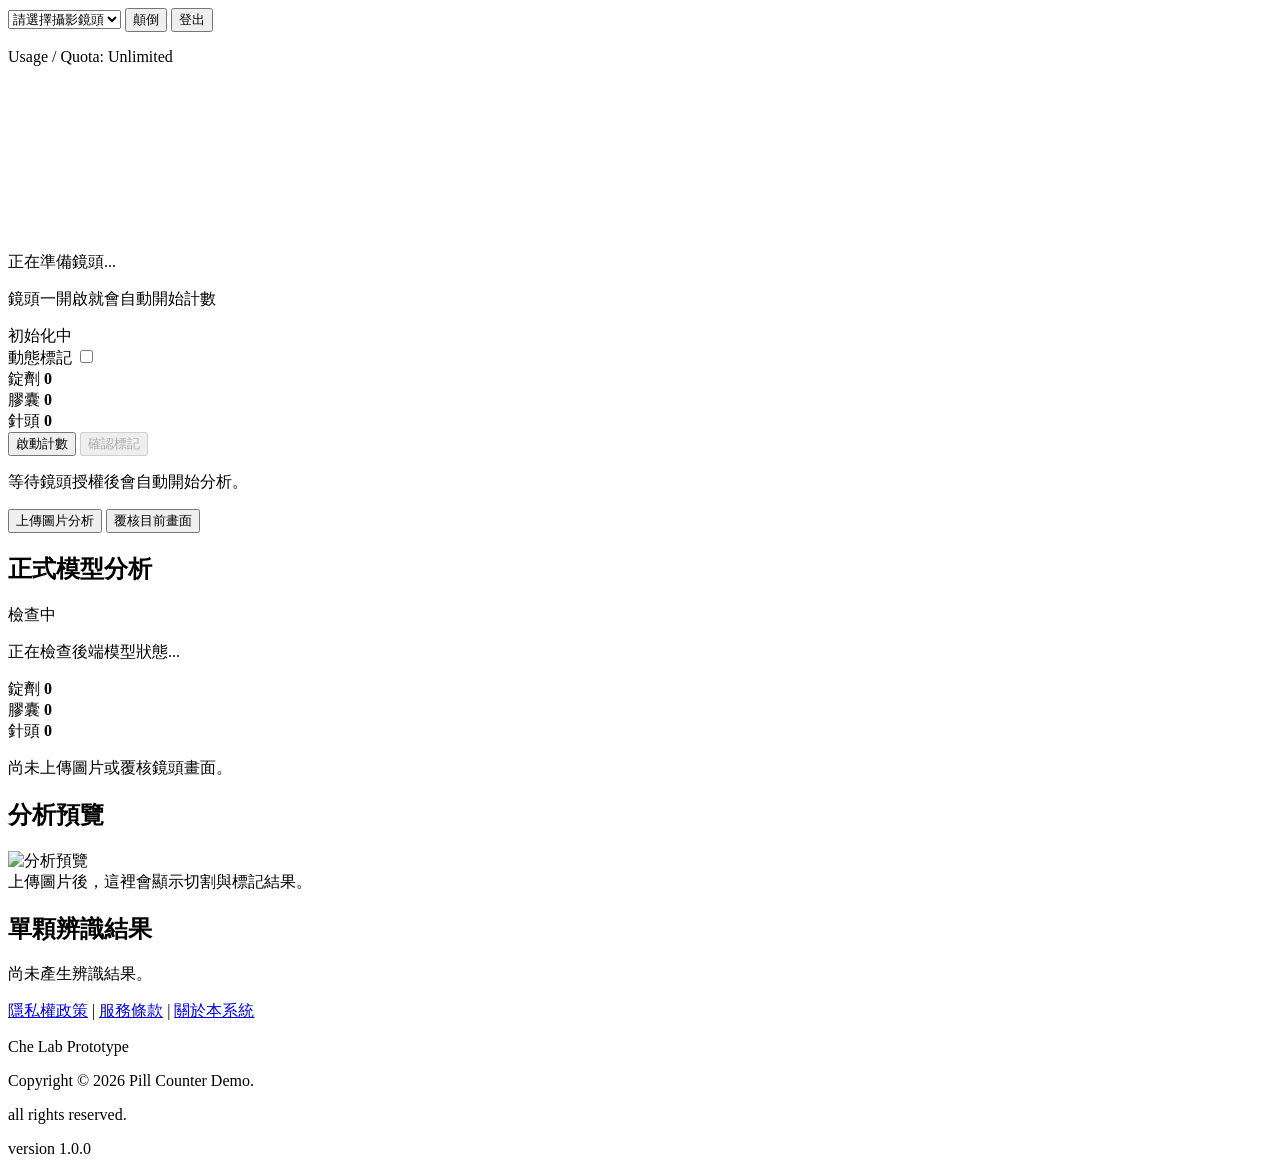
==== index.html @ bf6283bc "Add initial HTML structure for pill counting system" ====
<!doctype html>
<html lang="zh-Hant">
  <head>
    <meta charset="UTF-8" />
    <meta name="viewport" content="width=device-width, initial-scale=1.0" />
    <title>藥丸計數系統</title>
    <link rel="stylesheet" href="styles.css" />
  </head>
  <body>
    <div class="page-glow page-glow-left"></div>
    <div class="page-glow page-glow-right"></div>

    <main class="app-shell">
      <header class="top-controls">
        <label class="camera-select-wrap" for="cameraSelect">
          <select id="cameraSelect" class="camera-select" aria-label="選擇攝影鏡頭">
            <option value="">請選擇攝影鏡頭</option>
          </select>
        </label>
        <button id="flipButton" class="btn btn-blue" type="button">顛倒</button>
        <button id="logoutButton" class="btn btn-orange" type="button">登出</button>
      </header>
      <input id="uploadInput" type="file" accept="image/*" hidden />

      <p class="quota">Usage / Quota: Unlimited</p>

      <section class="preview-panel" aria-label="即時預覽">
        <div class="preview-stage" id="previewStage">
          <video id="video" autoplay playsinline muted></video>
          <canvas id="overlay"></canvas>
          <div class="preview-empty" id="previewEmpty">
            <p class="preview-status" id="statusLabel">正在準備鏡頭...</p>
            <p class="preview-hint">鏡頭一開啟就會自動開始計數</p>
          </div>
        </div>

        <div class="status-strip">
          <span class="status-dot" id="statusDot"></span>
          <span id="processingStatus">初始化中</span>
        </div>
      </section>

      <section class="control-panel">
        <div class="toggle-row">
          <span class="toggle-label">動態標記</span>
          <label class="switch">
            <input id="annotationToggle" type="checkbox" />
            <span class="switch-slider"></span>
          </label>
        </div>

        <div class="count-grid">
          <article class="count-card count-tablet">
            <span class="count-chip">錠劑</span>
            <strong id="tabletCount" class="count-value">0</strong>
          </article>
          <article class="count-card count-capsule">
            <span class="count-chip">膠囊</span>
            <strong id="capsuleCount" class="count-value">0</strong>
          </article>
          <article class="count-card count-needle">
            <span class="count-chip">針頭</span>
            <strong id="needleCount" class="count-value">0</strong>
          </article>
        </div>

        <div class="action-row">
          <button id="countButton" class="btn btn-primary" type="button">啟動計數</button>
          <button id="confirmButton" class="btn btn-secondary" type="button" disabled>
            確認標記
          </button>
        </div>

        <p id="helperText" class="helper-text">等待鏡頭授權後會自動開始分析。</p>

        <div class="model-action-row">
          <button id="uploadTrigger" class="btn btn-tertiary" type="button">上傳圖片分析</button>
          <button id="reviewFrameButton" class="btn btn-tertiary" type="button">覆核目前畫面</button>
        </div>
      </section>

      <section class="product-panels">
        <article class="result-panel">
          <div class="panel-head">
            <h2>正式模型分析</h2>
            <span id="modelAvailabilityBadge" class="availability-badge">檢查中</span>
          </div>
          <p id="modelStatusText" class="panel-copy">正在檢查後端模型狀態...</p>

          <div class="result-count-grid">
            <div class="result-count-box">
              <span>錠劑</span>
              <strong id="modelTabletCount">0</strong>
            </div>
            <div class="result-count-box">
              <span>膠囊</span>
              <strong id="modelCapsuleCount">0</strong>
            </div>
            <div class="result-count-box">
              <span>針頭</span>
              <strong id="modelNeedleCount">0</strong>
            </div>
          </div>

          <div id="analysisMeta" class="analysis-meta">
            <p>尚未上傳圖片或覆核鏡頭畫面。</p>
          </div>
        </article>

        <article class="result-panel">
          <div class="panel-head">
            <h2>分析預覽</h2>
          </div>
          <div class="analysis-preview-card">
            <img id="analysisPreview" alt="分析預覽" />
            <div id="analysisEmpty" class="analysis-empty">
              上傳圖片後，這裡會顯示切割與標記結果。
            </div>
          </div>
        </article>
      </section>

      <section class="result-panel item-panel">
        <div class="panel-head">
          <h2>單顆辨識結果</h2>
        </div>
        <div id="pillItems" class="pill-item-grid">
          <article class="pill-item empty-pill-item">
            <p>尚未產生辨識結果。</p>
          </article>
        </div>
      </section>
    </main>

    <footer class="site-footer">
      <nav class="footer-links" aria-label="頁尾連結">
        <a href="privacy-policy.html">隱私權政策</a>
        <span>|</span>
        <a href="terms-of-service.html">服務條款</a>
        <span>|</span>
        <a href="about.html">關於本系統</a>
      </nav>
      <p>Che Lab Prototype</p>
      <p>Copyright © 2026 Pill Counter Demo.</p>
      <p>all rights reserved.</p>
      <p>version 1.0.0</p>
    </footer>

    <script src="app.js"></script>
  </body>
</html>
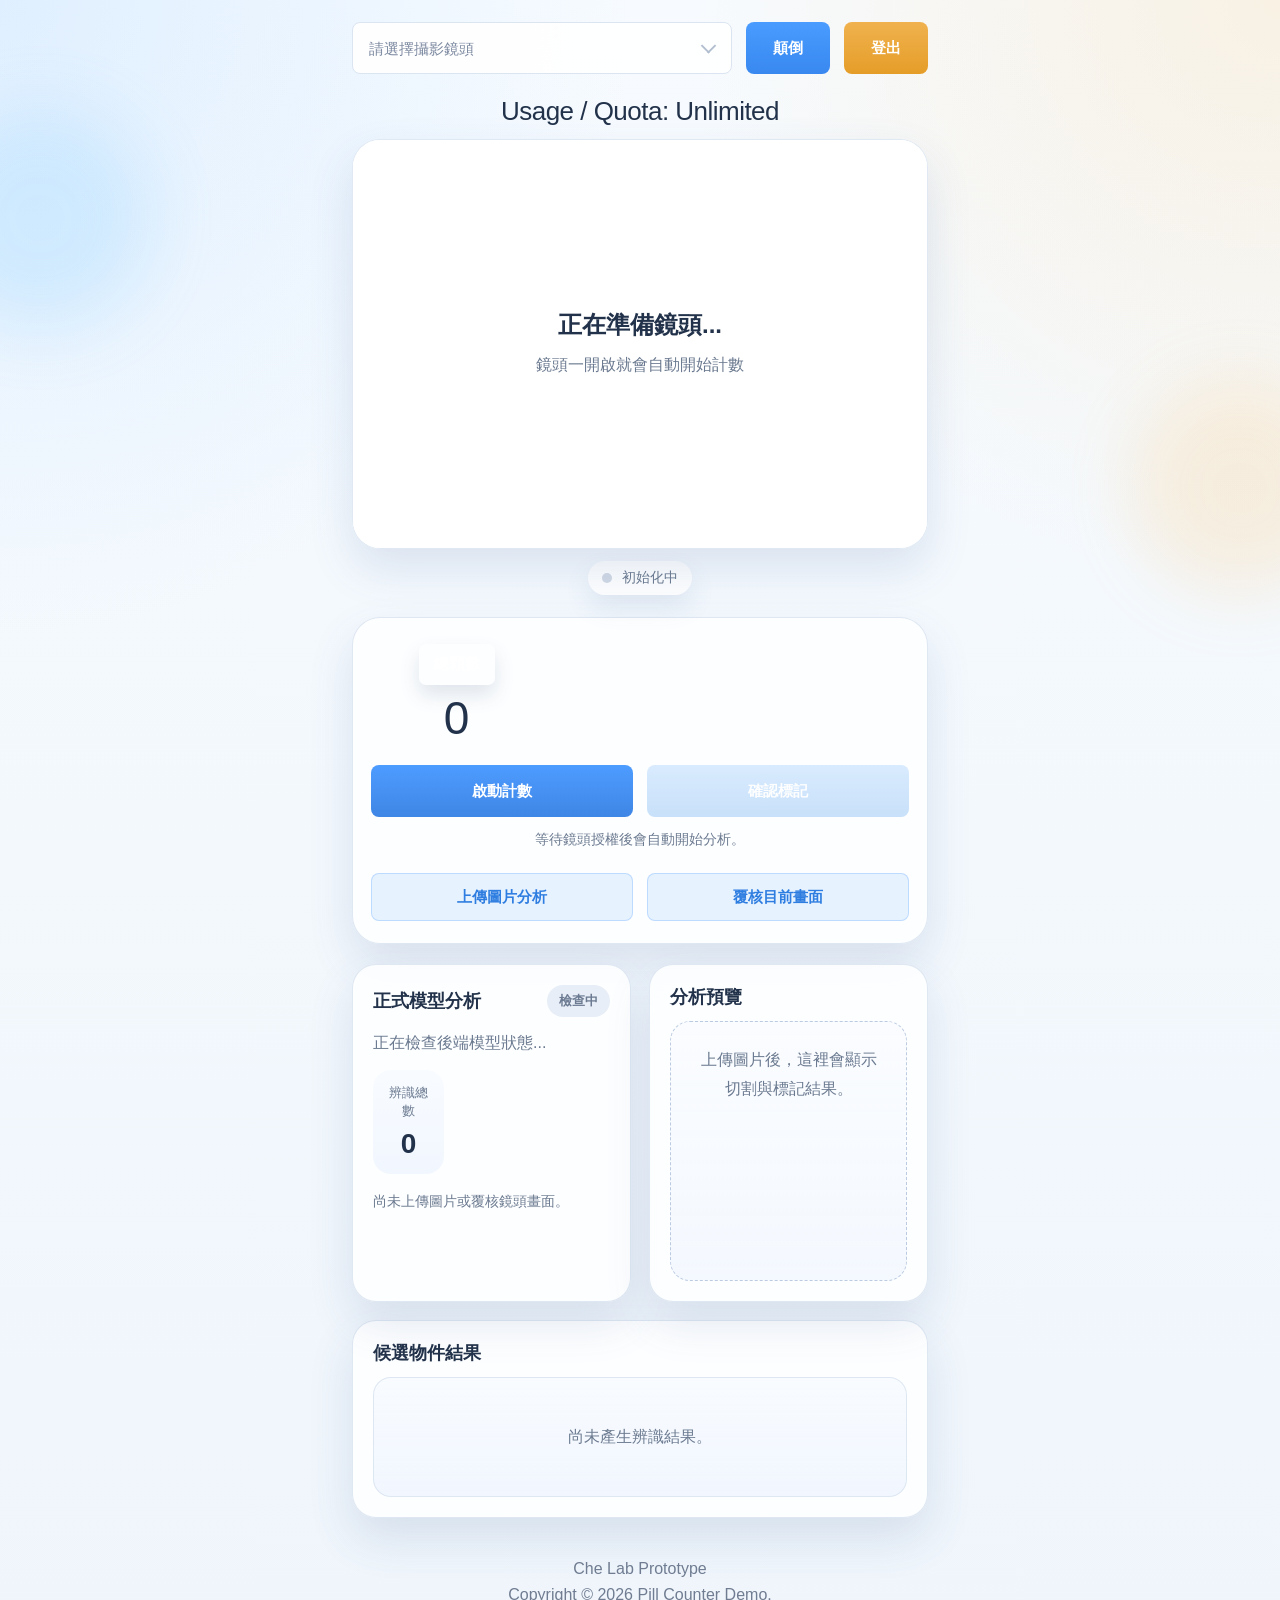
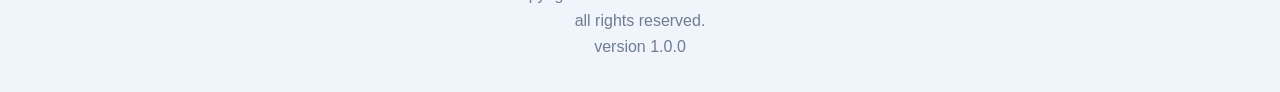
==== commit a0ae9e91: "Simplify UI to total count only" ====
--- a/index.html
+++ b/index.html
@@ -41,26 +41,10 @@
       </section>
 
       <section class="control-panel">
-        <div class="toggle-row">
-          <span class="toggle-label">動態標記</span>
-          <label class="switch">
-            <input id="annotationToggle" type="checkbox" />
-            <span class="switch-slider"></span>
-          </label>
-        </div>
-
         <div class="count-grid">
-          <article class="count-card count-tablet">
-            <span class="count-chip">錠劑</span>
-            <strong id="tabletCount" class="count-value">0</strong>
-          </article>
-          <article class="count-card count-capsule">
-            <span class="count-chip">膠囊</span>
-            <strong id="capsuleCount" class="count-value">0</strong>
-          </article>
-          <article class="count-card count-needle">
-            <span class="count-chip">針頭</span>
-            <strong id="needleCount" class="count-value">0</strong>
+          <article class="count-card count-total">
+            <span class="count-chip">總顆數</span>
+            <strong id="totalCount" class="count-value">0</strong>
           </article>
         </div>
 
@@ -89,16 +73,8 @@
 
           <div class="result-count-grid">
             <div class="result-count-box">
-              <span>錠劑</span>
-              <strong id="modelTabletCount">0</strong>
-            </div>
-            <div class="result-count-box">
-              <span>膠囊</span>
-              <strong id="modelCapsuleCount">0</strong>
-            </div>
-            <div class="result-count-box">
-              <span>針頭</span>
-              <strong id="modelNeedleCount">0</strong>
+              <span>辨識總數</span>
+              <strong id="modelTotalCount">0</strong>
             </div>
           </div>
 
@@ -122,7 +98,7 @@
 
       <section class="result-panel item-panel">
         <div class="panel-head">
-          <h2>單顆辨識結果</h2>
+          <h2>候選物件結果</h2>
         </div>
         <div id="pillItems" class="pill-item-grid">
           <article class="pill-item empty-pill-item">
@@ -133,13 +109,6 @@
     </main>
 
     <footer class="site-footer">
-      <nav class="footer-links" aria-label="頁尾連結">
-        <a href="privacy-policy.html">隱私權政策</a>
-        <span>|</span>
-        <a href="terms-of-service.html">服務條款</a>
-        <span>|</span>
-        <a href="about.html">關於本系統</a>
-      </nav>
       <p>Che Lab Prototype</p>
       <p>Copyright © 2026 Pill Counter Demo.</p>
       <p>all rights reserved.</p>
--- a/styles.css
+++ b/styles.css
@@ -0,0 +1,695 @@
+:root {
+  --bg: #f5f8fc;
+  --surface: rgba(255, 255, 255, 0.86);
+  --surface-strong: #ffffff;
+  --line: #dbe5f1;
+  --text: #22324a;
+  --muted: #6b7a90;
+  --blue: #4d9cff;
+  --blue-deep: #2e7de0;
+  --blue-soft: #9ccbff;
+  --orange: #eba638;
+  --green: #67c94f;
+  --red: #f16f74;
+  --shadow: 0 20px 45px rgba(59, 94, 148, 0.14);
+  --radius: 28px;
+  --transition: 180ms ease;
+  font-family: "Noto Sans TC", "PingFang TC", "Microsoft JhengHei", sans-serif;
+}
+
+* {
+  box-sizing: border-box;
+}
+
+body {
+  margin: 0;
+  min-height: 100vh;
+  background:
+    radial-gradient(circle at top left, rgba(117, 186, 255, 0.18), transparent 30%),
+    radial-gradient(circle at top right, rgba(255, 196, 105, 0.18), transparent 28%),
+    linear-gradient(180deg, #f7fbff 0%, #eff5fb 100%);
+  color: var(--text);
+  display: flex;
+  flex-direction: column;
+  align-items: center;
+  overflow-x: hidden;
+}
+
+.page-glow {
+  position: fixed;
+  inset: auto;
+  width: 220px;
+  height: 220px;
+  border-radius: 50%;
+  filter: blur(34px);
+  opacity: 0.4;
+  pointer-events: none;
+}
+
+.page-glow-left {
+  top: 12%;
+  left: -70px;
+  background: rgba(125, 202, 255, 0.55);
+}
+
+.page-glow-right {
+  top: 42%;
+  right: -70px;
+  background: rgba(255, 188, 94, 0.42);
+}
+
+.app-shell {
+  width: min(100%, 620px);
+  padding: 22px 22px 12px;
+}
+
+.top-controls {
+  display: grid;
+  grid-template-columns: minmax(0, 1fr) 84px 84px;
+  gap: 14px;
+  align-items: center;
+}
+
+.camera-select-wrap {
+  position: relative;
+}
+
+.camera-select-wrap::after {
+  content: "";
+  position: absolute;
+  top: 50%;
+  right: 18px;
+  width: 9px;
+  height: 9px;
+  border-right: 2px solid #b2bfd0;
+  border-bottom: 2px solid #b2bfd0;
+  transform: translateY(-70%) rotate(45deg);
+  pointer-events: none;
+}
+
+.camera-select {
+  width: 100%;
+  height: 52px;
+  padding: 0 42px 0 16px;
+  border: 1px solid var(--line);
+  border-radius: 8px;
+  background: rgba(255, 255, 255, 0.92);
+  color: #7b889f;
+  font-size: 15px;
+  appearance: none;
+  outline: none;
+  transition: border-color var(--transition), box-shadow var(--transition);
+}
+
+.camera-select:focus {
+  border-color: var(--blue);
+  box-shadow: 0 0 0 4px rgba(77, 156, 255, 0.15);
+}
+
+.btn {
+  height: 52px;
+  border: 0;
+  border-radius: 8px;
+  font-size: 15px;
+  font-weight: 700;
+  color: #fff;
+  cursor: pointer;
+  transition:
+    transform var(--transition),
+    filter var(--transition),
+    opacity var(--transition);
+}
+
+.btn:hover:not(:disabled) {
+  transform: translateY(-1px);
+  filter: brightness(1.04);
+}
+
+.btn:disabled {
+  cursor: not-allowed;
+  opacity: 0.55;
+}
+
+.btn-blue {
+  background: linear-gradient(180deg, #4a9cff 0%, #3888f0 100%);
+}
+
+.btn-orange {
+  background: linear-gradient(180deg, #f0b24e 0%, #e59d28 100%);
+}
+
+.btn-primary {
+  background: linear-gradient(180deg, #4d9cff 0%, #3f86e5 100%);
+}
+
+.btn-secondary {
+  background: linear-gradient(180deg, #bcdcff 0%, #9ec9f5 100%);
+}
+
+.btn-tertiary {
+  height: 48px;
+  color: var(--blue-deep);
+  background: rgba(77, 156, 255, 0.12);
+  border: 1px solid rgba(77, 156, 255, 0.28);
+}
+
+.quota {
+  margin: 22px 0 12px;
+  text-align: center;
+  font-size: clamp(22px, 3.5vw, 26px);
+  font-weight: 500;
+  letter-spacing: -0.02em;
+}
+
+.preview-panel {
+  display: flex;
+  flex-direction: column;
+  gap: 12px;
+}
+
+.preview-stage {
+  position: relative;
+  min-height: 410px;
+  border-radius: var(--radius);
+  background:
+    linear-gradient(180deg, rgba(255, 255, 255, 0.98), rgba(248, 251, 255, 0.9)),
+    var(--surface);
+  box-shadow: var(--shadow);
+  overflow: hidden;
+  border: 1px solid rgba(219, 229, 241, 0.85);
+}
+
+.preview-stage::before {
+  content: "";
+  position: absolute;
+  inset: 14px;
+  border: 1px dashed rgba(163, 183, 212, 0.38);
+  border-radius: 22px;
+  pointer-events: none;
+}
+
+#video,
+#overlay,
+.preview-empty {
+  position: absolute;
+  inset: 0;
+  width: 100%;
+  height: 100%;
+}
+
+#video,
+#overlay {
+  object-fit: cover;
+}
+
+#video {
+  background: #fff;
+}
+
+.preview-empty {
+  display: grid;
+  place-items: center;
+  align-content: center;
+  gap: 10px;
+  background: linear-gradient(180deg, rgba(255, 255, 255, 0.58), rgba(255, 255, 255, 0.38));
+  text-align: center;
+  padding: 24px;
+}
+
+.preview-empty.is-hidden {
+  opacity: 0;
+  visibility: hidden;
+  pointer-events: none;
+}
+
+.preview-status {
+  margin: 0;
+  font-size: 24px;
+  font-weight: 700;
+}
+
+.preview-hint {
+  margin: 0;
+  max-width: 260px;
+  color: var(--muted);
+  line-height: 1.7;
+}
+
+.status-strip {
+  display: inline-flex;
+  align-items: center;
+  gap: 10px;
+  align-self: center;
+  padding: 8px 14px;
+  border-radius: 999px;
+  background: rgba(255, 255, 255, 0.82);
+  color: var(--muted);
+  font-size: 14px;
+  box-shadow: 0 12px 26px rgba(69, 103, 154, 0.12);
+}
+
+.status-dot {
+  width: 10px;
+  height: 10px;
+  border-radius: 50%;
+  background: #d1d9e5;
+  box-shadow: 0 0 0 0 rgba(103, 201, 79, 0.55);
+}
+
+.status-dot.is-live {
+  background: #67c94f;
+  animation: pulse 1.5s infinite;
+}
+
+.control-panel {
+  margin-top: 22px;
+  padding: 26px 18px 22px;
+  background: rgba(255, 255, 255, 0.82);
+  border: 1px solid rgba(219, 229, 241, 0.9);
+  border-radius: 28px;
+  box-shadow: var(--shadow);
+}
+
+.toggle-row {
+  display: flex;
+  align-items: center;
+  justify-content: center;
+  gap: 14px;
+  margin-bottom: 24px;
+}
+
+.toggle-label {
+  color: #adb8c8;
+  font-size: 17px;
+}
+
+.switch {
+  position: relative;
+  width: 42px;
+  height: 24px;
+}
+
+.switch input {
+  position: absolute;
+  inset: 0;
+  opacity: 0;
+}
+
+.switch-slider {
+  position: absolute;
+  inset: 0;
+  border-radius: 999px;
+  background: #d8dee9;
+  transition: background var(--transition);
+}
+
+.switch-slider::before {
+  content: "";
+  position: absolute;
+  top: 3px;
+  left: 3px;
+  width: 18px;
+  height: 18px;
+  border-radius: 50%;
+  background: #fff;
+  box-shadow: 0 3px 8px rgba(51, 63, 86, 0.14);
+  transition: transform var(--transition);
+}
+
+.switch input:checked + .switch-slider {
+  background: rgba(77, 156, 255, 0.38);
+}
+
+.switch input:checked + .switch-slider::before {
+  transform: translateX(18px);
+}
+
+.count-grid {
+  display: grid;
+  grid-template-columns: repeat(3, minmax(0, 1fr));
+  gap: 12px;
+}
+
+.count-card {
+  display: flex;
+  flex-direction: column;
+  align-items: center;
+  gap: 10px;
+}
+
+.count-chip {
+  min-width: 72px;
+  padding: 10px 14px;
+  border-radius: 7px;
+  color: #fff;
+  text-align: center;
+  font-size: 16px;
+  font-weight: 700;
+  box-shadow: 0 10px 20px rgba(46, 75, 120, 0.14);
+}
+
+.count-tablet .count-chip {
+  background: linear-gradient(180deg, #f0b44c 0%, #d99922 100%);
+}
+
+.count-capsule .count-chip {
+  background: linear-gradient(180deg, #7bd862 0%, #58be43 100%);
+}
+
+.count-needle .count-chip {
+  background: linear-gradient(180deg, #ff8f90 0%, #ef676d 100%);
+}
+
+.count-value {
+  font-size: clamp(36px, 7vw, 46px);
+  font-weight: 400;
+  line-height: 1;
+}
+
+.action-row {
+  display: grid;
+  grid-template-columns: repeat(2, minmax(0, 1fr));
+  gap: 14px;
+  margin-top: 24px;
+}
+
+.helper-text {
+  min-height: 24px;
+  margin: 14px 0 0;
+  color: var(--muted);
+  text-align: center;
+  font-size: 14px;
+}
+
+.model-action-row {
+  display: grid;
+  grid-template-columns: repeat(2, minmax(0, 1fr));
+  gap: 14px;
+  margin-top: 18px;
+}
+
+.product-panels {
+  display: grid;
+  grid-template-columns: repeat(2, minmax(0, 1fr));
+  gap: 18px;
+  margin-top: 20px;
+}
+
+.result-panel {
+  padding: 20px;
+  background: rgba(255, 255, 255, 0.84);
+  border-radius: 24px;
+  border: 1px solid rgba(219, 229, 241, 0.9);
+  box-shadow: var(--shadow);
+}
+
+.item-panel {
+  margin-top: 18px;
+}
+
+.panel-head {
+  display: flex;
+  align-items: center;
+  justify-content: space-between;
+  gap: 10px;
+  margin-bottom: 12px;
+}
+
+.panel-head h2 {
+  margin: 0;
+  font-size: 18px;
+}
+
+.panel-copy {
+  margin: 0 0 14px;
+  color: var(--muted);
+  line-height: 1.7;
+}
+
+.availability-badge {
+  padding: 7px 12px;
+  border-radius: 999px;
+  background: #e8eef7;
+  color: #6c7b92;
+  font-size: 13px;
+  font-weight: 700;
+}
+
+.availability-badge.is-ready {
+  background: rgba(103, 201, 79, 0.16);
+  color: #3f8a2c;
+}
+
+.availability-badge.is-fallback {
+  background: rgba(235, 166, 56, 0.18);
+  color: #b7780f;
+}
+
+.result-count-grid {
+  display: grid;
+  grid-template-columns: repeat(3, minmax(0, 1fr));
+  gap: 12px;
+}
+
+.result-count-box {
+  padding: 14px 10px;
+  border-radius: 18px;
+  background: linear-gradient(180deg, rgba(248, 251, 255, 0.92), rgba(240, 246, 255, 0.9));
+  text-align: center;
+}
+
+.result-count-box span {
+  display: block;
+  color: var(--muted);
+  font-size: 13px;
+}
+
+.result-count-box strong {
+  display: block;
+  margin-top: 8px;
+  font-size: 28px;
+  font-weight: 700;
+}
+
+.analysis-meta {
+  margin-top: 16px;
+  color: var(--muted);
+  font-size: 14px;
+  line-height: 1.7;
+}
+
+.analysis-meta p {
+  margin: 0 0 6px;
+}
+
+.analysis-preview-card {
+  position: relative;
+  min-height: 260px;
+  overflow: hidden;
+  border-radius: 20px;
+  border: 1px dashed rgba(163, 183, 212, 0.7);
+  background: linear-gradient(180deg, rgba(250, 252, 255, 0.94), rgba(243, 248, 255, 0.9));
+}
+
+#analysisPreview,
+.analysis-empty {
+  width: 100%;
+  height: 100%;
+}
+
+#analysisPreview {
+  display: none;
+  object-fit: contain;
+  background: #fff;
+}
+
+#analysisPreview.is-visible {
+  display: block;
+}
+
+.analysis-empty {
+  display: grid;
+  place-items: center;
+  padding: 24px;
+  color: var(--muted);
+  text-align: center;
+  line-height: 1.8;
+}
+
+.analysis-empty.is-hidden {
+  display: none;
+}
+
+.pill-item-grid {
+  display: grid;
+  grid-template-columns: repeat(auto-fit, minmax(200px, 1fr));
+  gap: 14px;
+}
+
+.pill-item {
+  padding: 16px;
+  border-radius: 18px;
+  background: linear-gradient(180deg, rgba(248, 251, 255, 0.96), rgba(240, 246, 255, 0.9));
+  border: 1px solid rgba(220, 229, 241, 0.92);
+}
+
+.pill-item p,
+.pill-item h3 {
+  margin: 0;
+}
+
+.pill-item h3 {
+  font-size: 15px;
+  line-height: 1.5;
+}
+
+.pill-tag {
+  display: inline-flex;
+  align-items: center;
+  justify-content: center;
+  margin-top: 10px;
+  padding: 6px 10px;
+  border-radius: 999px;
+  font-size: 12px;
+  font-weight: 700;
+  color: #fff;
+}
+
+.pill-tag.tablet {
+  background: #eba638;
+}
+
+.pill-tag.capsule {
+  background: #63c949;
+}
+
+.pill-tag.needle {
+  background: #ef6f74;
+}
+
+.pill-meta {
+  margin-top: 10px;
+  color: var(--muted);
+  font-size: 13px;
+  line-height: 1.7;
+}
+
+.empty-pill-item {
+  display: grid;
+  place-items: center;
+  min-height: 120px;
+  color: var(--muted);
+}
+
+.site-footer {
+  padding: 22px 22px 36px;
+  text-align: center;
+  color: #6f7c91;
+}
+
+.site-footer p {
+  margin: 8px 0 0;
+}
+
+.footer-links {
+  display: flex;
+  justify-content: center;
+  gap: 12px;
+  flex-wrap: wrap;
+  margin-bottom: 18px;
+}
+
+.footer-links a {
+  color: #67a9f2;
+  text-decoration: none;
+}
+
+.footer-links a:hover {
+  text-decoration: underline;
+}
+
+.info-page {
+  width: min(100%, 760px);
+  margin: 48px auto;
+  padding: 28px;
+  border-radius: 28px;
+  background: rgba(255, 255, 255, 0.9);
+  border: 1px solid rgba(219, 229, 241, 0.9);
+  box-shadow: var(--shadow);
+}
+
+.info-page h1 {
+  margin-top: 0;
+}
+
+.info-page a {
+  color: var(--blue-deep);
+}
+
+@keyframes pulse {
+  0% {
+    box-shadow: 0 0 0 0 rgba(103, 201, 79, 0.52);
+  }
+  70% {
+    box-shadow: 0 0 0 12px rgba(103, 201, 79, 0);
+  }
+  100% {
+    box-shadow: 0 0 0 0 rgba(103, 201, 79, 0);
+  }
+}
+
+@media (max-width: 640px) {
+  .app-shell {
+    padding-inline: 16px;
+  }
+
+  .top-controls {
+    grid-template-columns: minmax(0, 1fr) 82px 82px;
+    gap: 10px;
+  }
+
+  .preview-stage {
+    min-height: 420px;
+  }
+
+  .control-panel {
+    padding-inline: 14px;
+  }
+
+  .product-panels {
+    grid-template-columns: 1fr;
+  }
+}
+
+@media (max-width: 460px) {
+  .top-controls {
+    grid-template-columns: minmax(0, 1fr);
+  }
+
+  .btn,
+  .camera-select {
+    height: 50px;
+  }
+
+  .count-grid {
+    gap: 8px;
+  }
+
+  .count-chip {
+    min-width: auto;
+    width: 100%;
+    font-size: 15px;
+  }
+
+  .action-row {
+    grid-template-columns: 1fr;
+  }
+
+  .model-action-row {
+    grid-template-columns: 1fr;
+  }
+
+  .preview-stage {
+    min-height: 380px;
+  }
+}
